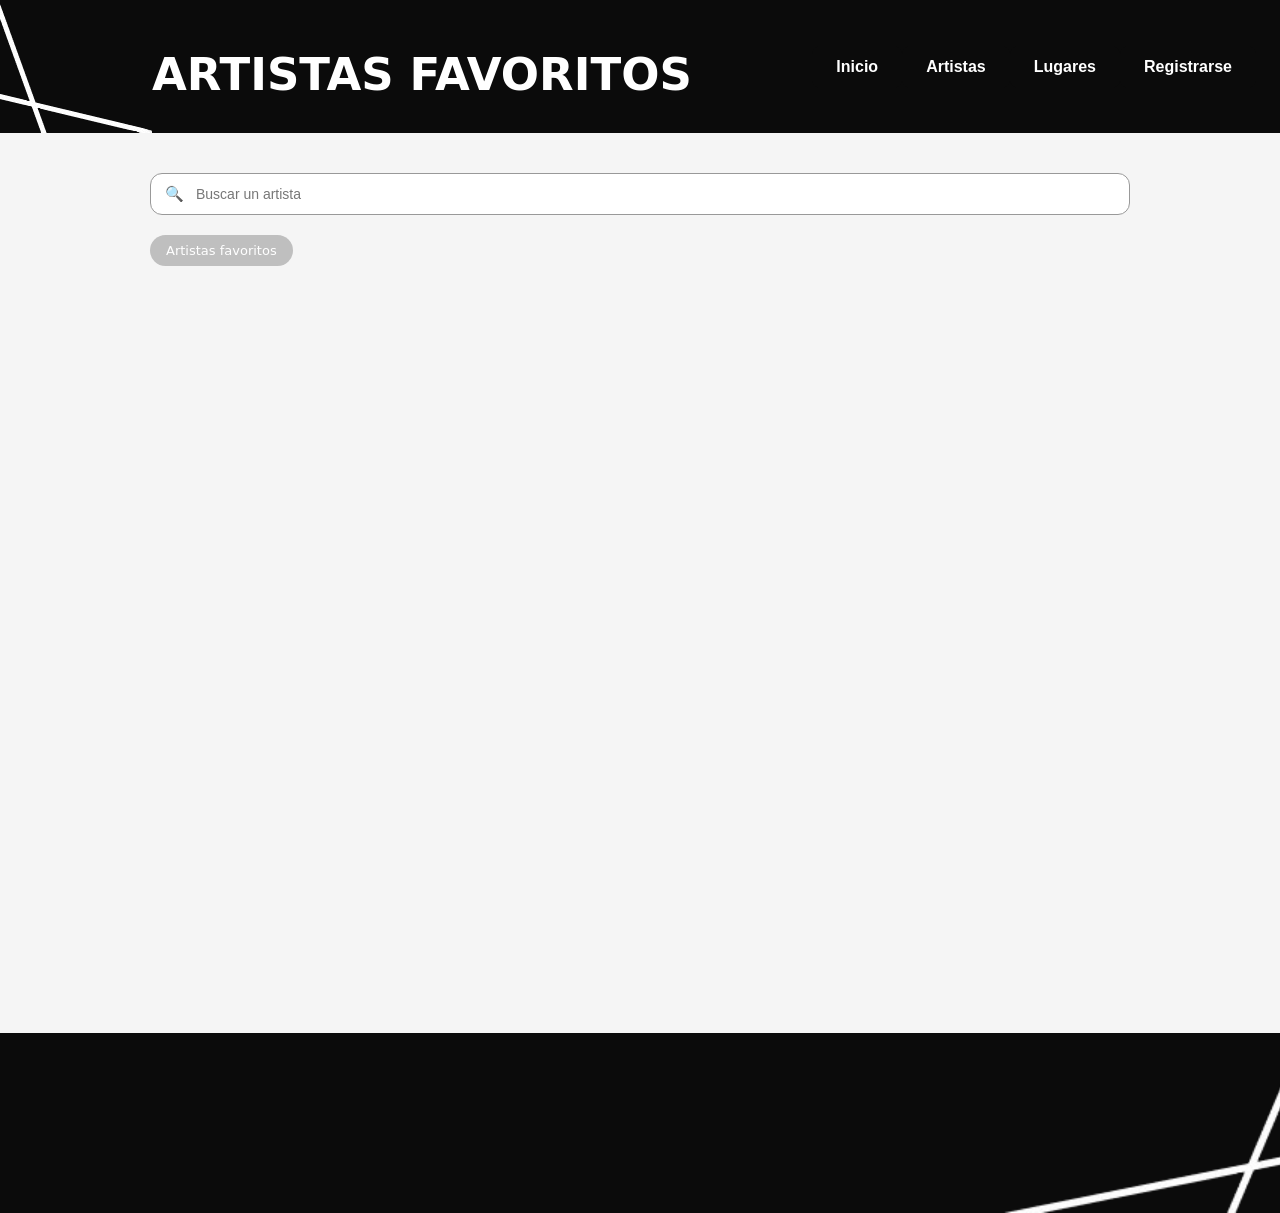
==== artistas.html @ 1c062b34 "." ====
<!DOCTYPE html>
<html lang="es">
<head>
    <meta charset="UTF-8">
    <meta name="viewport" content="width=device-width, initial-scale=1.0">
    <title>Artistas Favoritos</title>
	<link rel="stylesheet" href="css/styles.css">	
    <link rel="stylesheet" href="css/artistas.css">
</head>

<body>

<header class="encabezado">
    <div class="orden-de-ecabezado">
        <a class="logo-valla lugar-logo" href="index.html">
            <img class="logo" src="img/header.png" alt="VALLA">
			<h1 class="titulo-header-favoritos">
				ARTISTAS FAVORITOS
			</h1>
        </a>

        <div class="contenido-del-encabezado">
            <nav class="nav">
				<a href="index.html" class="btn-iniciar-sesion">Inicio</a>
				<a href="artistas.html" class="artistas-favoritos">Artistas</a>
				<a href="lugares.html" class="lugares-favoritos">Lugares</a>
				<a href="registrarse.html" class="btn-iniciar-sesion">Registrarse</a>
            </nav>
        </div>
    </div>
</header>

<section class="favoritos-page">
  <div class="wrap">

    <form class="favoritos-search" role="search" action="" method="GET">
      <span class="favoritos-search-icon">🔍</span>
      <input 
        type="search" 
        name="artista" 
        class="favoritos-search-input" 
        placeholder="Buscar un artista" 
        aria-label="Buscar un artista"
        autocomplete="off"
      >
    </form>

    <div class="favoritos-badge">
      Artistas favoritos
    </div>

  </div>
</section>

<footer class="footer">
    <img src="img/foot.png" alt="" class="footer-art">
</footer>

</body>
</html>
---- css/styles.css ----
:root{
  --black:#0b0b0b;
  --white:#ffffff;
  --text:#111;
  --gray-2:#e3e3e3;
  --gray-3:#bdbdbd;

  --container:980px;
  --shadow: 0 6px 18px rgba(0,0,0,.18);
  --shadow-soft: 0 2px 10px rgba(0,0,0,.12);
}
/* con root definís un valor acá arriba una sola vez, y después lo podés reutilizar en todo el código */
*{ box-sizing:border-box; }
/* con border-box  Si decís que un botón mide 200px de ancho, va a medir 200px pase lo que pase, tenga el borde o el relleno que tenga */
body{
  margin:0;
  font-family: system-ui, -apple-system, "Segoe UI", Roboto, Arial, sans-serif;
  /* le dice a la página que use la tipografía del sistema operativo del usuario (la de Apple en una Mac, la de Windows en una PC, etc.). */
  color:var(--text);
  /* usa la variable --text que definimos en el :root (el gris oscuro) para todas las letras del sitio */
  background:#fff;
}

.wrap{
  width:min(var(--container), calc(100% - 48px));
  margin:0 auto;
}
/*css moderno para que la página se adapte a celulares y compus */
/* =================
   ENCABEZADO
   ================= */
.encabezado {
  background: #0b0b0b;
  color: #fff;
  width: 100%;
}

/* Caja de orden CORREGIDA: Empuja el logo a la izquierda y el menú a la derecha */
.orden-de-ecabezado {
  display: flex;
  justify-content: space-between; 
  align-items: center;            
  padding: 0; /* Sacamos el padding para que la barra negra respete el ras del logo */
  width: 100%;
}

/* Forzamos al logo a pegarse al borde izquierdo absoluto sin márgenes */
.lugar-logo {
  display: flex;
  align-items: center;
  margin: 0;
  padding: 0;
}

/* El logo en su estado natural y al ras */
.logo {
  display: block;
  width: auto;
  height: auto;
  max-width: none;
  image-rendering: auto;
  vertical-align: bottom; /* Evita micro-espacios vacíos abajo de la imagen */
}

/* El contenedor del menú mantiene un pequeño aire a la derecha para que no toque el borde de la pantalla */
.contenido-del-encabezado {
  display: flex;
  align-items: center;
  padding-right: 24px; 
}
.nav {
  display: flex;
  align-items: center;
}

.nav-links {
  display: flex;
  list-style: none;
  margin: 0;
  padding: 0;
  gap: 24px;
}
/* Estilos para convertir el enlace en un botón */
.btn-iniciar-sesion {
  display: inline-block;
  background-color: #0b0b0b; /* Color de fondo del botón */
  color: #ffffff; /* Color del texto */
  padding: 12px 24px; /* Espacio interno (arriba/abajo y lados) */
  text-decoration: none; /* Saca el subrayado típico de los enlaces */
  border-radius: 8px; /* Redondea las esquinas */
  font-family: Arial, sans-serif; /* Tipografía */
  font-weight: bold;
  font-size: 16px;
  transition: background-color 0.3s ease, transform 0.2s ease; /* Efecto suave para el hover */
}

/* Efecto al pasar el mouse por encima (hover) */
.btn-iniciar-sesion:hover {
  background-color: #0b0b0b; /* Se pone un poco más claro/oscuro */
  transform: translateY(-2px); /* Da la sensación de que el botón se levanta un poquito */
}
/* Estilos para convertir el enlace en un botón */
.artistas-favoritos {
  display: inline-block;
  background-color: #0b0b0b; /* Color de fondo del botón */
  color: #ffffff; /* Color del texto */
  padding: 12px 24px; /* Espacio interno (arriba/abajo y lados) */
  text-decoration: none; /* Saca el subrayado típico de los enlaces */
  border-radius: 8px; /* Redondea las esquinas */
  font-family: Arial, sans-serif; /* Tipografía */
  font-weight: bold;
  font-size: 16px;
  transition: background-color 0.3s ease, transform 0.2s ease; /* Efecto suave para el hover */
}


/* Estilos para convertir el enlace en un botón */
.artistas-favoritos {
  display: inline-block;
  background-color: #0b0b0b; /* Color de fondo del botón */
  color: #ffffff; /* Color del texto */
  padding: 12px 24px; /* Espacio interno (arriba/abajo y lados) */
  text-decoration: none; /* Saca el subrayado típico de los enlaces */
  border-radius: 8px; /* Redondea las esquinas */
  font-family: Arial, sans-serif; /* Tipografía */
  font-weight: bold;
  font-size: 16px;
  transition: background-color 0.3s ease, transform 0.2s ease; /* Efecto suave para el hover */
}

/* Efecto al pasar el mouse por encima (hover) */
.artistas-favoritos:hover {
  background-color: #0b0b0b; /* Se pone un poco más claro/oscuro */
  transform: translateY(-2px); /* Da la sensación de que el botón se levanta un poquito */
}
.lugares-favoritos{
  display: inline-block;
  background-color: #0b0b0b; /* Color de fondo del botón */
  color: #ffffff; /* Color del texto */
  padding: 12px 24px; /* Espacio interno (arriba/abajo y lados) */
  text-decoration: none; /* Saca el subrayado típico de los enlaces */
  border-radius: 8px; /* Redondea las esquinas */
  font-family: Arial, sans-serif; /* Tipografía */
  font-weight: bold;
  font-size: 16px;
  transition: background-color 0.3s ease, transform 0.2s ease; /* Efecto suave para el hover */
}

/* Efecto al pasar el mouse por encima (hover) */
.lugares-favoritos:hover {
  background-color: #0b0b0b; /* Se pone un poco más claro/oscuro */
  transform: translateY(-2px); /* Da la sensación de que el botón se levanta un poquito */
}
.nav-links li {
  display: flex;
  align-items: center;
}

.nav-links a {
  color: #fff;
  text-decoration: none;
  font-size: 14px;
  font-weight: 700;
  line-height: 1;
}

/* Ocultamos los elementos de celular en la versión de escritorio */
.menu-hamburguesa {
  display: none;
}

.mobile-nav {
  display: none; /* Evita que el menú desplegable se vea en compu */
}
/* Al mismo tiempo que el texto se agranda, el color de la letra del link (<a>) cambia de gris a un blanco puro */
/* =========================
   SEARCH + TITLES
   ========================= */
.search-row{
padding:16px 0 12px;
}

.search{
  background:var(--gray-3);
/* Usa la variable de gris medio (#bdbdbd) que definimos en el :root para pintar el fondo de la barra */
 border-radius:4px; /* redondea sutilmente las cuatro esquinas de la barra */
  height:20px;
 width:100%;
 max-width:1400px;
position:relative;
 /* Le avisa a la caja que los elementos que vayan adentro se van a posicionar de forma absoluta respecto a ella */
 opacity:.92;
}
.search::before{
 /* Sirve para crear un elemento flotante por CSS adelante del contenido del HTML */
 content:"🔍";
 position:absolute;
 /* le permite flotar libremente dentro de la barra de búsqueda, ignorando el flujo normal del texto */
 left:10px;
 top:50%;
 transform:translateY(-50%);
 /* el top: 50% baja el emoji hasta la mitad de la barra, y el translateY(-50%) lo sube exactamente la mitad de su propio tamaño para que quede perfectamente alineado al centro del renglón */
 font-size:12px;
 opacity:.8;
}
.search span{
 position:absolute;
 left:32px;
 top:50%;
 transform:translateY(-50%);
 font-size:11px;
 color:#2c2c2c;
 opacity:.85;
 user-select:none;
}
.titulo-seccion-calendario{
  font-size: 26px;
  font-weight: 900;
  margin-bottom: 18px;
  color: #000;
}

/* =========================
   CALENDARIO
   ========================= */
.calendario, .calendar {
  border: 1px solid #9c9c9c;
  border-radius: 10px;
  overflow: hidden;
  /* 1. Subimos el ancho máximo para que iguale a la sección de abajo (ej. 1000px) */
  width: min(1000px, 100%); 
  margin: 16px auto 32px;  /* El margen vuelve a la normalidad */
  background: #fff;
}

.cal-header {
  background: var(--gray-2);
  padding: 14px 20px; /* <-- Más alto */
  display: flex;
  align-items: center;
  justify-content: center;
  position: relative;     
  font-weight: 750;
  font-size: 14px; /* <-- Subió de 9px */
  letter-spacing: .5px;
  text-transform: uppercase;
}

.cal-header .flecha {
  position: absolute;
  top: 50%;
  transform: translateY(-50%);
  font-size: 18px; /* <-- Más grande */
  opacity: .9;
  cursor: pointer;
}

.cal-header .flecha-izq { left: 20px; }
.cal-header .flecha-der { right: 20px; }

.cal-dias {
  display: grid;
  grid-template-columns: repeat(7, 1fr);
  background: #efefef;
  border-top: 1px solid #aaa;
  border-bottom: 1px solid #aaa;
  font-size: 13px; /* <-- Subió de 8px */
  padding: 10px;
  text-align: center;
  color:#111;
}

.cal-grilla {
  display: grid;
  grid-template-columns: repeat(7, 1fr);
  padding: 12px 10px 14px;
  gap: 10px 0;
  font-size: 14px; 
  text-align: center;
  min-height: 180px;

  /* 1. AGREGÁ ESTA LÍNEA: Centra todos los elementos de la fila verticalmente */
  align-items: center; 
}

.dia {
  display: flex;
  align-items: center;
  justify-content: center;
  height: 36px; /* <-- Más alto para que respire el número */
  color: #111;
}

.dia-invicible { color: #aaa; }

/* El día seleccionado ahora pasa a ser un círculo perfecto */
.dia-elegido {
  background: #0b0b0b;
  color: #fff;
  border-radius: 50%; /* Círculo perfecto */
  
  /* 2. IGUALÁ ALTO Y ANCHO: Ajustá estos dos valores al tamaño que más te guste */
  width: 38px;        
  height: 38px;       
  margin: 0 auto;     /* Centrado horizontal */
  
  /* 3. LIMPIEZA: Seteá el padding superior en 0 para que no tire el número hacia abajo */
  padding-top: 0;     
  line-height: 38px;  /* Debe coincidir con el height para centrar el texto si no usa flex */
  
  box-shadow: 0 3px 0 rgba(0,0,0,.35);
}
/* =========================
   EVENTS
   ========================= */
.seccion-eventos {
  font-size: 26px;
  font-weight: 900;
  margin-bottom: 18px;
  color: #000;
}

/* tarjetas chicas */
.tarjetas-eventos {
  background: #0b0b0b;
  border-radius: 10px;
  padding: 18px 16px;
  box-shadow: var(--shadow-soft);
}

/* La grilla de 4 columnas para computadora */
.tarjetas {
  display: grid;
  grid-template-columns: repeat(4, 1fr);
  gap: 16px;
}

/* La tarjeta individual */
.tarjeta {
  color: #fff;
  background: #101010;
  border-radius: 10px;
  overflow: hidden;
  box-shadow: 0 0 0 1px rgba(255,255,255,.08) inset;
  cursor: pointer; /* Devuelve la manito del mouse */
  transition: transform .18s ease, box-shadow .18s ease;
}

/* El efecto flotante al pasar el mouse */
.tarjeta:hover {
  transform: translateY(-2px);
  box-shadow: 0 10px 20px rgba(0,0,0,0.5);
}

/* Contenedor de la foto */
.miniaturas {
  position: relative;
  aspect-ratio: 16 / 10;
  background: #222;
  overflow: hidden;
}

.miniaturas img {
  width: 100%;
  height: 100%;
  object-fit: cover;
  display: block;
  filter: saturate(1.05) contrast(1.05);
  transform: scale(1.02);
}

.miniaturas::after {
  content: "";
  position: absolute;
  inset: 0;
  background: linear-gradient(to top, rgba(0,0,0,.55), rgba(0,0,0,0));
  pointer-events: none;
}

/* El contenedor del texto */
.cuerpo-tarjeta {
  padding: 10px 10px 12px;
}

.tarjeta h4 {
  margin: 0 0 4px;
  font-size: 10px;
  font-weight: 850;
  letter-spacing: .2px;
  color: #fff;
}

.tarjeta p {
  margin: 0;
  font-size: 8px;
  color: #d6d6d6;
  line-height: 1.35;
}

.meta {
  margin-top: 6px;
  font-size: 7px;
  color: #a8a8a8;
}

  
/* tarjetas grandes */

.event-card {
    background: #ffffff;
    width: 100%;
    max-width: 680px;           /* Ancho máximo calcado de tu diseño */
    border-radius: 35px;        /* Bordes bien redondeados */
    overflow: hidden;           /* Clave para que la cabecera negra respete la curva del borde */
    box-sizing: border-box;
    font-family: Arial, sans-serif;
}

/* Cabecera Negra */
.event-header {
    background: #111111;
    padding: 24px 20px;
    text-align: center;
    position: relative;
    overflow: hidden;
}

/* Texto del Artista */
.event-header h2 {
    color: #ffffff;
    margin: 0;
    font-size: 36px;
    font-weight: 700;
    position: relative;
    z-index: 2; /* Se para por encima de las líneas blancas */
}

/* Líneas diagonales blancas de la marca (Efecto Valla) */
.event-header::before,
.event-header::after {
    content: "";
    position: absolute;
    background: #ffffff;
    width: 4px;
    height: 140px;
    top: -30px;
    z-index: 1;
}
/* Línea inclinada a la derecha */
.event-header::before {
    left: 45px;
    transform: rotate(22deg);
}
/* Línea inclinada a la izquierda */
.event-header::after {
    left: 75px;
    transform: rotate(-22deg);
}

/* Contenido interno (Columnas) */
.event-body {
    display: flex;
    padding: 30px;
    background: #ffffff;
    gap: 30px; /* Separación limpia entre imagen e info */
    align-items: center;
}

/* Contenedor e Imagen de la izquierda */
.event-image-container {
    flex: 0 0 240px; /* Ancho fijo para mantener la proporción de la foto */
    height: 240px;
}
.event-artist-image {
    width: 100%;
    height: 100%;
    object-fit: cover; /* Evita que la foto se deforme */
    border-radius: 20px; /* Bordes redondeados de la foto */
}

/* Contenedor de la información derecha */
.event-info-container {
    flex: 1;
    display: flex;
    flex-direction: column;
}

/* Nombre del lugar */
.event-info-container .event-venue {
    margin: 0 0 6px 0;
    font-size: 26px;
    font-weight: 700;
    color: #111111;
}

/* Fecha y hora */
.event-info-container .event-date {
    margin: 0 0 35px 0;
    font-size: 16px;
    font-weight: 700;
    color: #111111;
}

/* Caja inferior de entradas */
.event-ticket-box {
    display: flex;
    flex-direction: column;
}
.event-ticket-title {
    font-size: 16px;
    font-weight: 700;
    color: #111111;
    margin-bottom: 6px;
}
.event-ticket-link {
    font-size: 14px;
    color: #555555;
    text-decoration: none;
    word-break: break-all; /* Rompe el link si es más largo que el ancho disponible */
}
.event-ticket-link:hover {
    text-decoration: underline;
}


.donde {
  background: transparent; /* O el color de fondo general de tu sitio */
  padding: 40px 0 20px;    /* Espaciado equilibrado arriba y abajo */
}

.titulo-seccion-mapa {
  font-size: 26px;
  font-weight: 900;
  margin-bottom: 18px;
  color: #000;
}

/* Buscador */
.busqueda-mapa {
  background:var(--gray-3);
  height: 38px;
  border-radius: 12px;
  margin-bottom: 24px; /* Un poquito menos de margen para que no se separe tanto del mapa */
  position: relative;
}

.busqueda-mapa::before {
  content: "🔍";
  position: absolute;
  left: 14px;
  top: 50%;
  transform: translateY(-50%);
  font-size: 14px;
}

.busqueda-mapa span {
  position: absolute;
  left: 40px;
  top: 50%;
  transform: translateY(-50%);
  font-size: 13px;
  color: #333; /* Color oscuro para el texto del buscador */
}

/* ==========================================
   ESTILOS COMPLEMENTARIOS PARA EL MAPA
   ========================================== */

/* Contenedor del mapa para aplicar las esquinas redondeadas de la foto */
.mapa {
  width: 100%;
  border-radius: 16px; /* Bordes redondeados suaves igual que en la foto */
  overflow: hidden;    /* Recorta el mapa para que respete las esquinas */
  box-shadow: 0 4px 12px rgba(0, 0, 0, 0.08); /* Una sombrita muy sutil */
  filter: grayscale(1) contrast(1.1);
  /* hace que sea blanco y negro */
}

/* Forzamos al mapa a ocupar su lugar correctamente */
.mapa iframe {
  width: 100%;
  height: 350px;       /* Altura ideal para que guarde la proporción de tu captura */
  border: none;        /* Quita el borde tosco por defecto */
  display: block;
}

.titulo-seccion-artistas {
  font-size: 18px;
  font-weight: 800;
  margin-bottom: 20px;
}

/* Grilla de 4 columnas para computadoras */
.artistas {
  display: grid;
  grid-template-columns: repeat(4, 1fr);
  gap: 30px;
  text-align: center;
}

/* Tarjeta individual */
.artista {
  transition: transform .3s ease;
}

.artista:hover {
  transform: translateY(-6px);
}

/* Foto del artista (Unificado) */
.artista img {
  width: 110px;
  height: 110px;
  border-radius: 50%;
  object-fit: cover;
  margin-bottom: 10px;
  transition: transform .35s ease, box-shadow .35s ease;
}

/* Efecto hover en la foto */
.artista:hover img {
  transform: scale(1.1);
  box-shadow: 0 8px 20px rgba(0,0,0,.25);
}

.artista h4 {
  font-size: 14px;
  font-weight: 800;
  margin-bottom: 8px;
}

.artista p {
  font-size: 10px;
  color: #333;
  line-height: 1.4;
  text-wrap: pretty; /* Evita palabras viudas/sueltas al final del párrafo */
}

/* Tu animación de destello lista para usar */
@keyframes shine {
  0% {
    transform: translateX(-120%);
    opacity: 0;
  }
  50% {
    opacity: 1;
  }
  100% {
    transform: translateX(120%);
    opacity: 0;
  }
}

/* =======================================================
   RESPONSIVE (Para que la grilla no explote en celular)
   ======================================================= */
@media (max-width: 992px) {
  /* En tablets pasa a 2 columnas para que el texto respire */
  .artistas {
    grid-template-columns: repeat(2, 1fr);
    gap: 24px;
  }
}

@media (max-width: 580px) {
  /* En celulares se apilan de a uno para una lectura perfecta */
  .artistas {
    grid-template-columns: 1fr;
    gap: 32px;
  }
  
  .artista img {
    width: 130px; /* Las agrandamos un toque ya que tienen toda la pantalla */
    height: 130px;
  }
}

/* =========================
carrusel
========================= */
.carrusel{
  position:relative;
  width:100%;
  height:80px;
  display:flex;
  align-items:center;
  justify-content:center;
}

/* línea */
.carrusel .linea{
  width:200px;
  height:2px;
  background:#1a1a1a;
}

/* círculo */
.carrusel .circulo{
  position:absolute;
  width:14px;
  height:14px;
  border:2px solid #1a1a1a;
  border-radius:50%;
  background:#fff;
}


.footer{
  background:#0b0b0b;
  height:180px;
  position:relative;
  overflow:hidden; /* 🔥 esto recorta el PNG */
}

/* imagen decorativa */
.footer-art{
  position:absolute;

  bottom:0;
  right:0;

  transform: scale(1.5);        /* 🔥 escala que pediste */
  transform-origin: bottom right; /* 🔥 clave: crece desde la esquina */

  width:auto;
  height:auto;
}

.footer-art{
  position:absolute;
  bottom:0;
  right:-40px;

  transform: scale(1.5);
  transform-origin: bottom right;
}
---- css/artistas.css ----
.favoritos-page{
    background:#f5f5f5;
    min-height:100vh;
    padding:40px 0 80px;
}

.favoritos-titulo{
    font-size:48px;
    font-weight:900;
    margin-bottom:40px;
}

.favoritos-search {
    width: 100%;
    max-width: 1100px; /* El largo que querías */
    height: 42px;
    border: 1px solid #999;
    border-radius: 12px;
    background: #fff;
    margin-bottom: 20px;

    /* LA MAGIA: Flexbox alinea la lupa y el input en fila automáticamente */
    display: flex;
    align-items: center;
    padding-left: 14px; /* Despega la lupa del borde izquierdo */
    box-sizing: border-box;
}

/* La lupa ahora es un elemento fijo en la fila, no flota */
.favoritos-search-icon {
    font-size: 15px;
    margin-right: 12px; /* Empuja el texto hacia la derecha de forma segura */
    user-select: none;
}

/* El input llena todo el espacio que queda libre a la derecha */
.favoritos-search-input {
    flex: 1; /* Ocupa el 100% del ancho restante */
    height: 100%;
    background: transparent;
    border: none;
    outline: none;
    
    /* Tus estilos de texto */
    color: #777;
    font-size: 14px;
    padding: 0;
    margin: 0;
}

/* Estilo para el placeholder */
.favoritos-search-input::placeholder {
    color: #777;
}

/* Tu botón gris intacto */
.favoritos-badge {
    display: inline-block;
    background: #bfbfbf;
    color: #fff;
    padding: 8px 16px;
    border-radius: 20px;
    font-size: 13px;
    margin-bottom: 20px;
}
.favorito-card{
    background:#ececec;
    border-radius:12px;
    padding:16px;
    display:flex;
    align-items:center;
    gap:20px;
    margin-bottom:18px;
}

.favorito-card img{
    width:95px;
    height:95px;
    border-radius:50%;
    object-fit:cover;
}

.favorito-card.lugar img{
    width:95px;
    height:95px;
    border-radius:10px;
}

.favorito-info{
    flex:1;
}

.favorito-info h3{
    margin:0 0 8px;
    font-size:32px;
    font-weight:800;
}

.favorito-info p{
    margin:0;
    font-size:12px;
    color:#555;
    line-height:1.4;
}

.favorito-star{
    font-size:28px;
    color:#888;
    cursor:pointer;
}

.favorito-star:hover{
    color:#f5b301;
}

@media(max-width:768px){

    .favoritos-titulo{
        font-size:32px;
    }

    .favorito-card{
        flex-direction:column;
        text-align:center;
    }

    .favorito-info h3{
        font-size:24px;
    }
}

/* ==================================
   HEADER FAVORITOS
   ================================== */

.encabezado{
    background:#0b0b0b;
}

.header-favoritos{
    width:100%;
}

.header-banner{
    width:100%;
    display:block;
}

/* ==================================
   TITULO SOBRE BANNER NEGRO
   ================================== */

.encabezado{
    display:flex;
    align-items:flex-end;
    background:#0b0b0b;
}

.header-banner{
    display:block;
    margin:0;
    padding:0;
}

a{
    text-decoration:none; /* Si no se pone esto el encabezado queda subrayado */
}

.titulo-header-favoritos{
    margin:35px 0 20px 0;
    color:#fff;
    font-size:45px;
    font-weight:700;
    line-height:1;
}
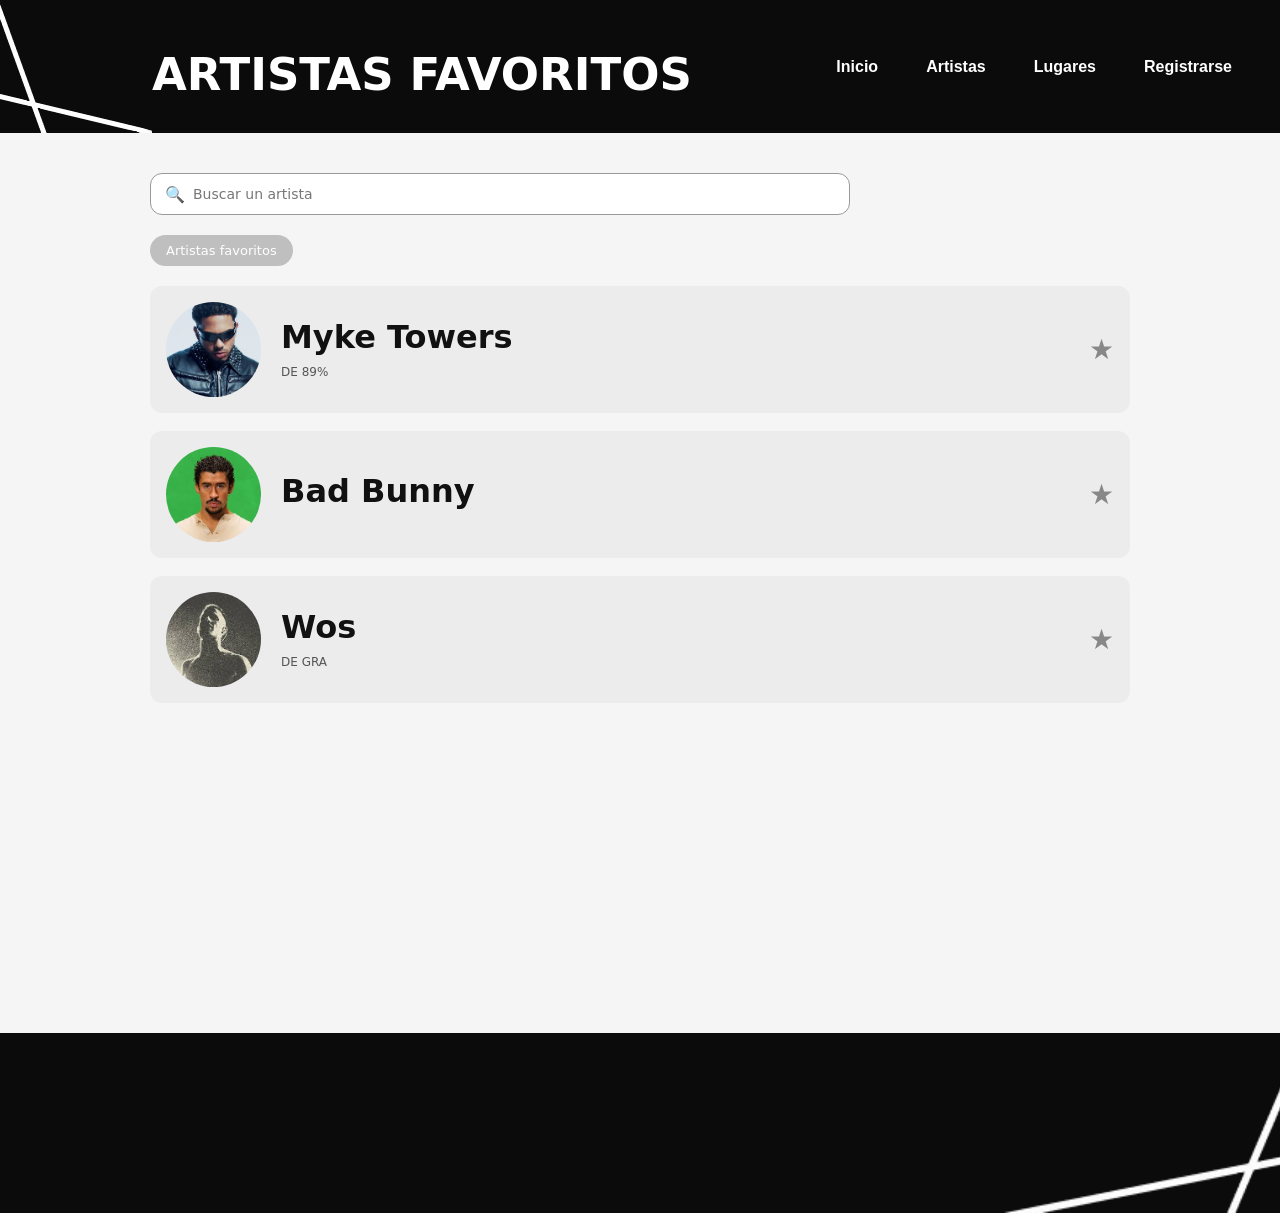
==== commit 5dfc03fb: "." ====
--- a/artistas.html
+++ b/artistas.html
@@ -31,25 +31,49 @@
 </header>
 
 <section class="favoritos-page">
-  <div class="wrap">
+    <div class="wrap">
 
-    <form class="favoritos-search" role="search" action="" method="GET">
-      <span class="favoritos-search-icon">🔍</span>
-      <input 
-        type="search" 
-        name="artista" 
-        class="favoritos-search-input" 
-        placeholder="Buscar un artista" 
-        aria-label="Buscar un artista"
-        autocomplete="off"
-      >
-    </form>
+        <div class="favoritos-search">
+            <span>Buscar un artista</span>
+        </div>
 
-    <div class="favoritos-badge">
-      Artistas favoritos
+        <div class="favoritos-badge">
+            Artistas favoritos
+        </div>
+
+        <div class="favorito-card">
+            <img src="img/myketowers.jpg" alt="Myke Towers">
+
+            <div class="favorito-info">
+                <h3>Myke Towers</h3>
+                <p>DE 89%</p>
+            </div>
+
+            <div class="favorito-star">★</div>
+        </div>
+
+        <div class="favorito-card">
+            <img src="img/badbunny.jpg" alt="Bad Bunny">
+
+            <div class="favorito-info">
+                <h3>Bad Bunny</h3>
+            </div>
+
+            <div class="favorito-star">★</div>
+        </div>
+
+        <div class="favorito-card">
+            <img src="img/wos.jpg" alt="Wos">
+
+            <div class="favorito-info">
+                <h3>Wos</h3>
+                <p>DE GRA</p>
+            </div>
+
+            <div class="favorito-star">★</div>
+        </div>
+
     </div>
-
-  </div>
 </section>
 
 <footer class="footer">
--- a/css/artistas.css
+++ b/css/artistas.css
@@ -10,59 +10,44 @@
     margin-bottom:40px;
 }
 
-.favoritos-search {
-    width: 100%;
-    max-width: 1100px; /* El largo que querías */
-    height: 42px;
-    border: 1px solid #999;
-    border-radius: 12px;
-    background: #fff;
-    margin-bottom: 20px;
-
-    /* LA MAGIA: Flexbox alinea la lupa y el input en fila automáticamente */
-    display: flex;
-    align-items: center;
-    padding-left: 14px; /* Despega la lupa del borde izquierdo */
-    box-sizing: border-box;
+.favoritos-search{
+    width:100%;
+    max-width:700px;
+    height:42px;
+    border:1px solid #999;
+    border-radius:12px;
+    background:#fff;
+    position:relative;
+    margin-bottom:20px;
 }
 
-/* La lupa ahora es un elemento fijo en la fila, no flota */
-.favoritos-search-icon {
-    font-size: 15px;
-    margin-right: 12px; /* Empuja el texto hacia la derecha de forma segura */
-    user-select: none;
+.favoritos-search::before{
+    content:"🔍";
+    position:absolute;
+    left:14px;
+    top:50%;
+    transform:translateY(-50%);
 }
 
-/* El input llena todo el espacio que queda libre a la derecha */
-.favoritos-search-input {
-    flex: 1; /* Ocupa el 100% del ancho restante */
-    height: 100%;
-    background: transparent;
-    border: none;
-    outline: none;
-    
-    /* Tus estilos de texto */
-    color: #777;
-    font-size: 14px;
-    padding: 0;
-    margin: 0;
+.favoritos-search span{
+    position:absolute;
+    left:42px;
+    top:50%;
+    transform:translateY(-50%);
+    color:#777;
+    font-size:14px;
 }
 
-/* Estilo para el placeholder */
-.favoritos-search-input::placeholder {
-    color: #777;
+.favoritos-badge{
+    display:inline-block;
+    background:#bfbfbf;
+    color:#fff;
+    padding:8px 16px;
+    border-radius:20px;
+    font-size:13px;
+    margin-bottom:20px;
 }
 
-/* Tu botón gris intacto */
-.favoritos-badge {
-    display: inline-block;
-    background: #bfbfbf;
-    color: #fff;
-    padding: 8px 16px;
-    border-radius: 20px;
-    font-size: 13px;
-    margin-bottom: 20px;
-}
 .favorito-card{
     background:#ececec;
     border-radius:12px;
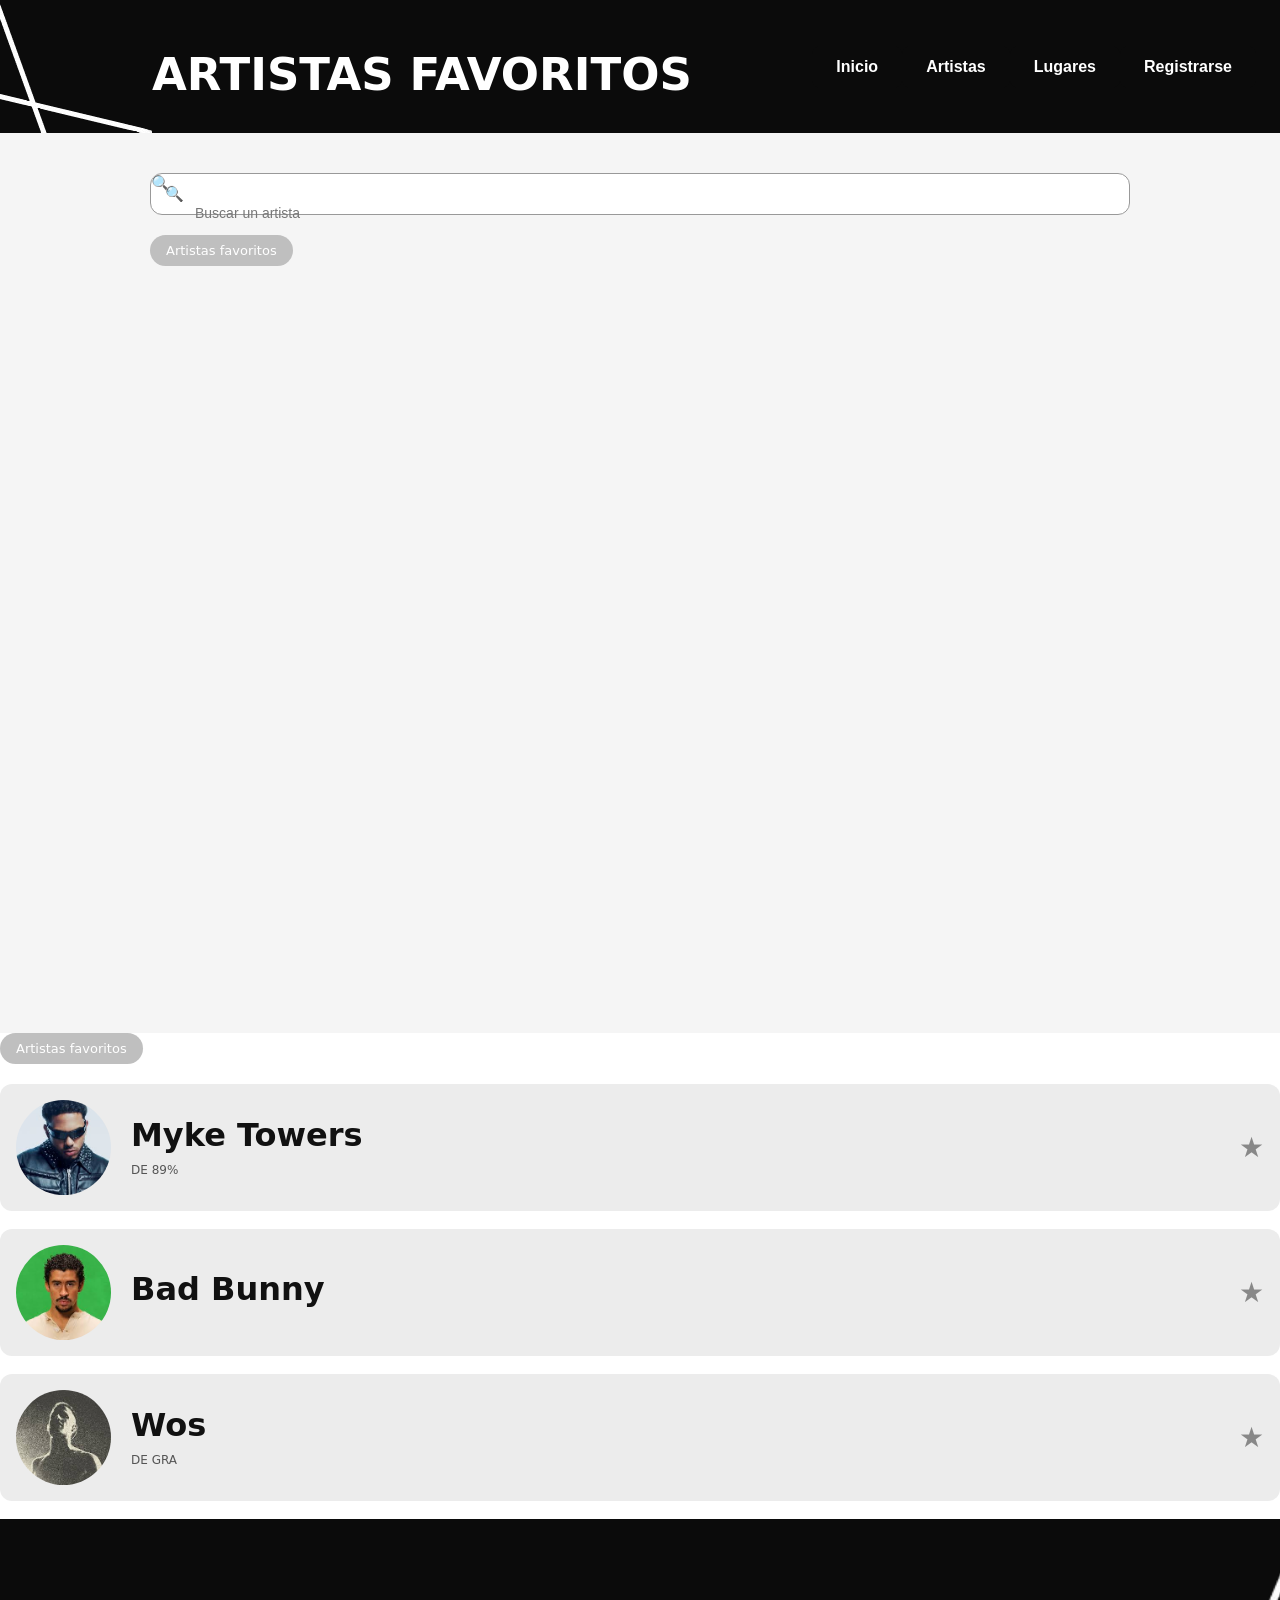
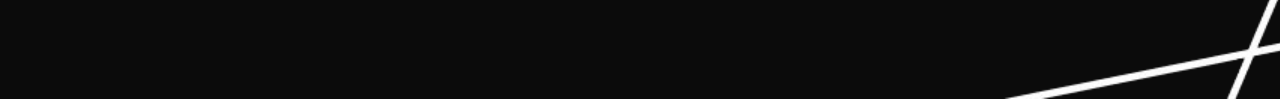
==== commit 68b1529b: "Update artistas.html" ====
--- a/artistas.html
+++ b/artistas.html
@@ -31,12 +31,26 @@
 </header>
 
 <section class="favoritos-page">
-    <div class="wrap">
+  <div class="wrap">
 
-        <div class="favoritos-search">
-            <span>Buscar un artista</span>
-        </div>
+    <form class="favoritos-search" role="search" action="" method="GET">
+      <span class="favoritos-search-icon">🔍</span>
+      <input 
+        type="search" 
+        name="artista" 
+        class="favoritos-search-input" 
+        placeholder="Buscar un artista" 
+        aria-label="Buscar un artista"
+        autocomplete="off"
+      >
+    </form>
 
+    <div class="favoritos-badge">
+      Artistas favoritos
+    </div>
+
+  </div>
+</section>
         <div class="favoritos-badge">
             Artistas favoritos
         </div>
--- a/css/artistas.css
+++ b/css/artistas.css
@@ -11,43 +11,59 @@
 }
 
 .favoritos-search{
-    width:100%;
-    max-width:700px;
-    height:42px;
-    border:1px solid #999;
-    border-radius:12px;
-    background:#fff;
-    position:relative;
-    margin-bottom:20px;
+    width: 100%;
+    max-width: 1100px; /* El largo que te gustó */
+    height: 42px;
+    border: 1px solid #999;
+    border-radius: 12px;
+    background: #fff;
+    position: relative;
+    margin-bottom: 20px;
 }
 
 .favoritos-search::before{
-    content:"🔍";
-    position:absolute;
-    left:14px;
-    top:50%;
-    transform:translateY(-50%);
+    content: "🔍";
+    position: absolute;
+    left: 14px;
+    top: 50%;
+    transform: translateY(-50%);
+    pointer-events: none; /* El clic pasa de largo al input */
+    font-size: 15px;      /* Tamaño ideal para la lupa */
 }
 
-.favoritos-search span{
-    position:absolute;
-    left:42px;
-    top:50%;
-    transform:translateY(-50%);
-    color:#777;
-    font-size:14px;
+/* Selector infalible para el campo de texto */
+.favoritos-search input {
+    width: 100%;
+    height: 100%;
+    background: transparent;
+    border: none;
+    outline: none;
+    
+    /* LA SOLUCIÓN: box-sizing evita que se deforme y el padding-left empuja el texto post-lupa */
+    box-sizing: border-box; 
+    padding-left: 44px;  /* Espacio justo para que empiece después del emoji */
+    padding-right: 16px;
+    
+    /* Tus estilos de texto originales */
+    color: #777;
+    font-size: 14px;
 }
 
-.favoritos-badge{
-    display:inline-block;
-    background:#bfbfbf;
-    color:#fff;
-    padding:8px 16px;
-    border-radius:20px;
-    font-size:13px;
-    margin-bottom:20px;
+/* Estilo para el placeholder */
+.favoritos-search input::placeholder {
+    color: #777;
 }
 
+/* Tu botón gris queda intacto */
+.favoritos-badge{
+    display: inline-block;
+    background: #bfbfbf;
+    color: #fff;
+    padding: 8px 16px;
+    border-radius: 20px;
+    font-size: 13px;
+    margin-bottom: 20px;
+}
 .favorito-card{
     background:#ececec;
     border-radius:12px;
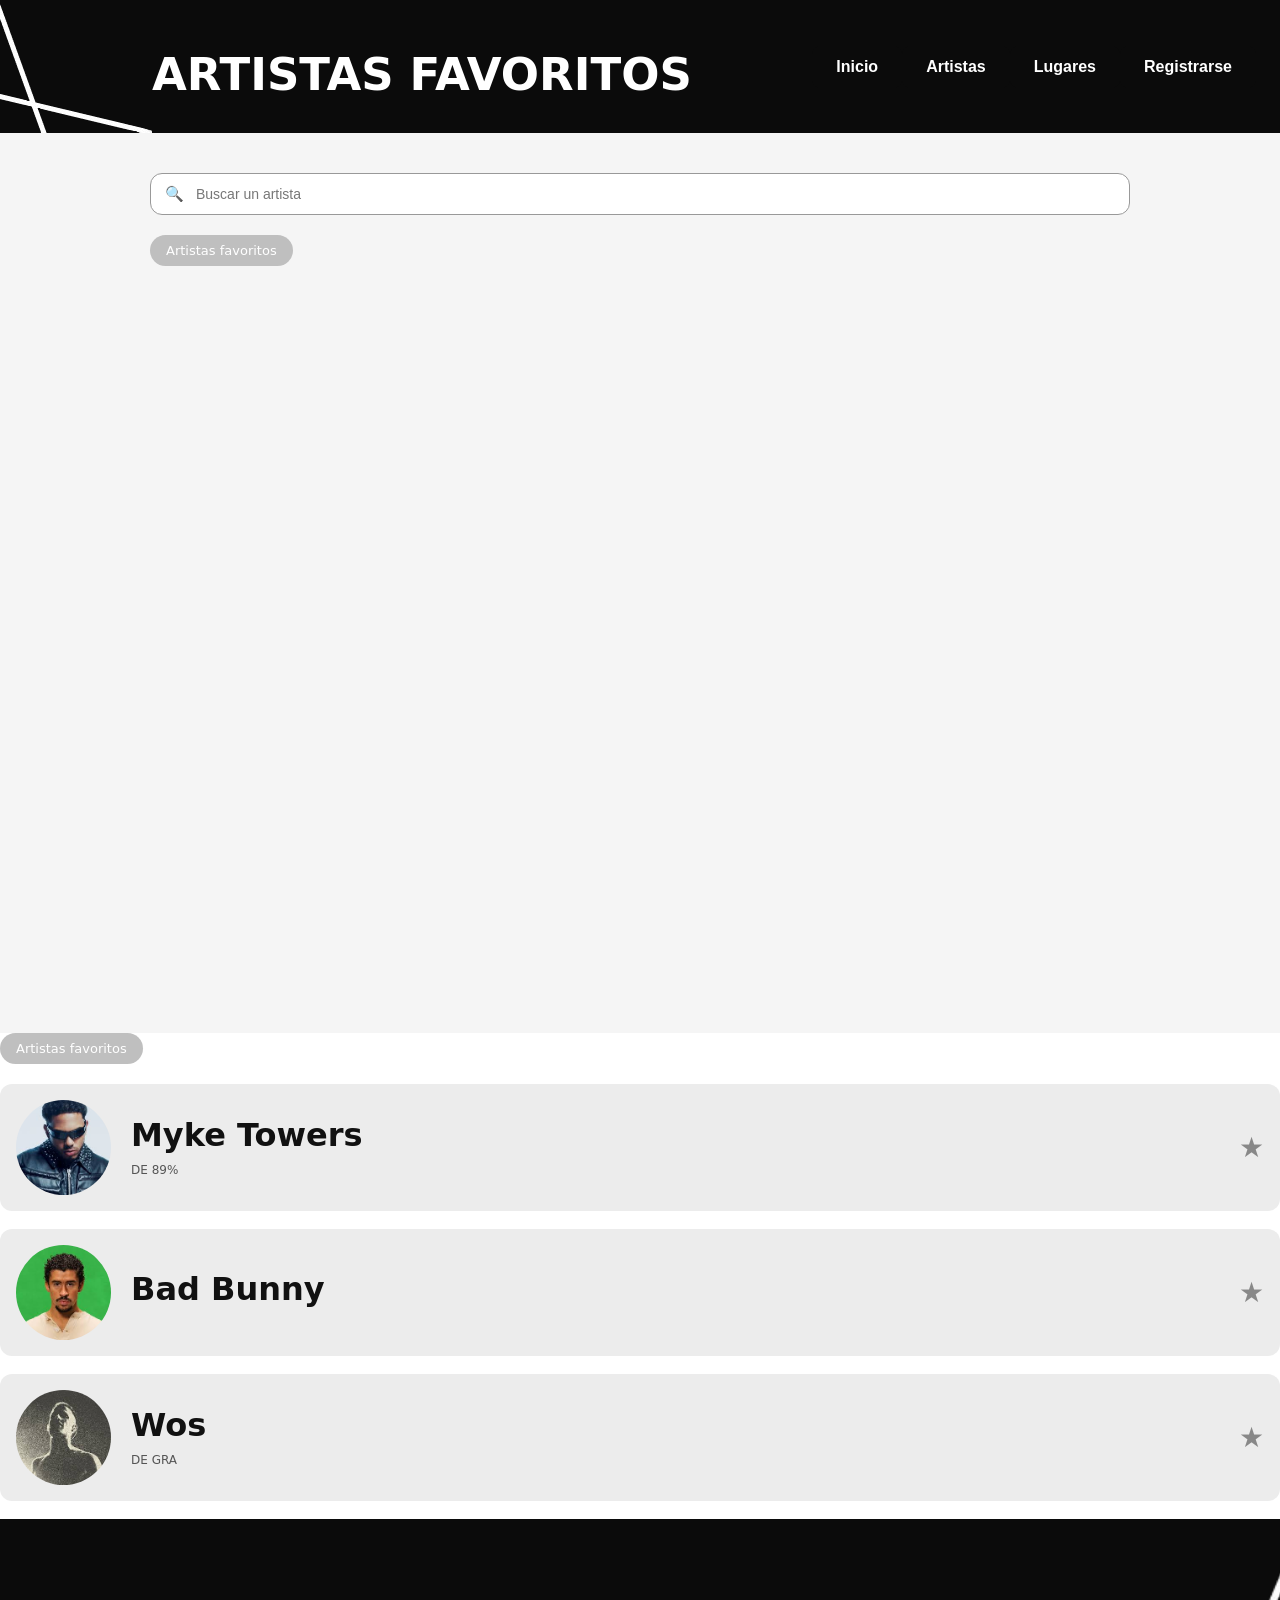
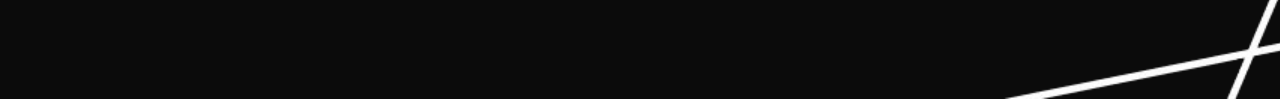
==== commit 12a550b2: "Update artistas.html" ====
--- a/artistas.html
+++ b/artistas.html
@@ -51,6 +51,8 @@
 
   </div>
 </section>
+  </div>
+</section>
         <div class="favoritos-badge">
             Artistas favoritos
         </div>
--- a/css/artistas.css
+++ b/css/artistas.css
@@ -10,52 +10,51 @@
     margin-bottom:40px;
 }
 
-.favoritos-search{
+.favoritos-search {
     width: 100%;
-    max-width: 1100px; /* El largo que te gustó */
+    max-width: 1100px; /* El largo que querías */
     height: 42px;
     border: 1px solid #999;
     border-radius: 12px;
     background: #fff;
-    position: relative;
     margin-bottom: 20px;
+
+    /* LA MAGIA: Flexbox alinea la lupa y el input en fila automáticamente */
+    display: flex;
+    align-items: center;
+    padding-left: 14px; /* Despega la lupa del borde izquierdo */
+    box-sizing: border-box;
 }
 
-.favoritos-search::before{
-    content: "🔍";
-    position: absolute;
-    left: 14px;
-    top: 50%;
-    transform: translateY(-50%);
-    pointer-events: none; /* El clic pasa de largo al input */
-    font-size: 15px;      /* Tamaño ideal para la lupa */
+/* La lupa ahora es un elemento fijo en la fila, no flota */
+.favoritos-search-icon {
+    font-size: 15px;
+    margin-right: 12px; /* Empuja el texto hacia la derecha de forma segura */
+    user-select: none;
 }
 
-/* Selector infalible para el campo de texto */
-.favoritos-search input {
-    width: 100%;
+/* El input llena todo el espacio que queda libre a la derecha */
+.favoritos-search-input {
+    flex: 1; /* Ocupa el 100% del ancho restante */
     height: 100%;
     background: transparent;
     border: none;
     outline: none;
     
-    /* LA SOLUCIÓN: box-sizing evita que se deforme y el padding-left empuja el texto post-lupa */
-    box-sizing: border-box; 
-    padding-left: 44px;  /* Espacio justo para que empiece después del emoji */
-    padding-right: 16px;
-    
-    /* Tus estilos de texto originales */
+    /* Tus estilos de texto */
     color: #777;
     font-size: 14px;
+    padding: 0;
+    margin: 0;
 }
 
 /* Estilo para el placeholder */
-.favoritos-search input::placeholder {
+.favoritos-search-input::placeholder {
     color: #777;
 }
 
-/* Tu botón gris queda intacto */
-.favoritos-badge{
+/* Tu botón gris intacto */
+.favoritos-badge {
     display: inline-block;
     background: #bfbfbf;
     color: #fff;
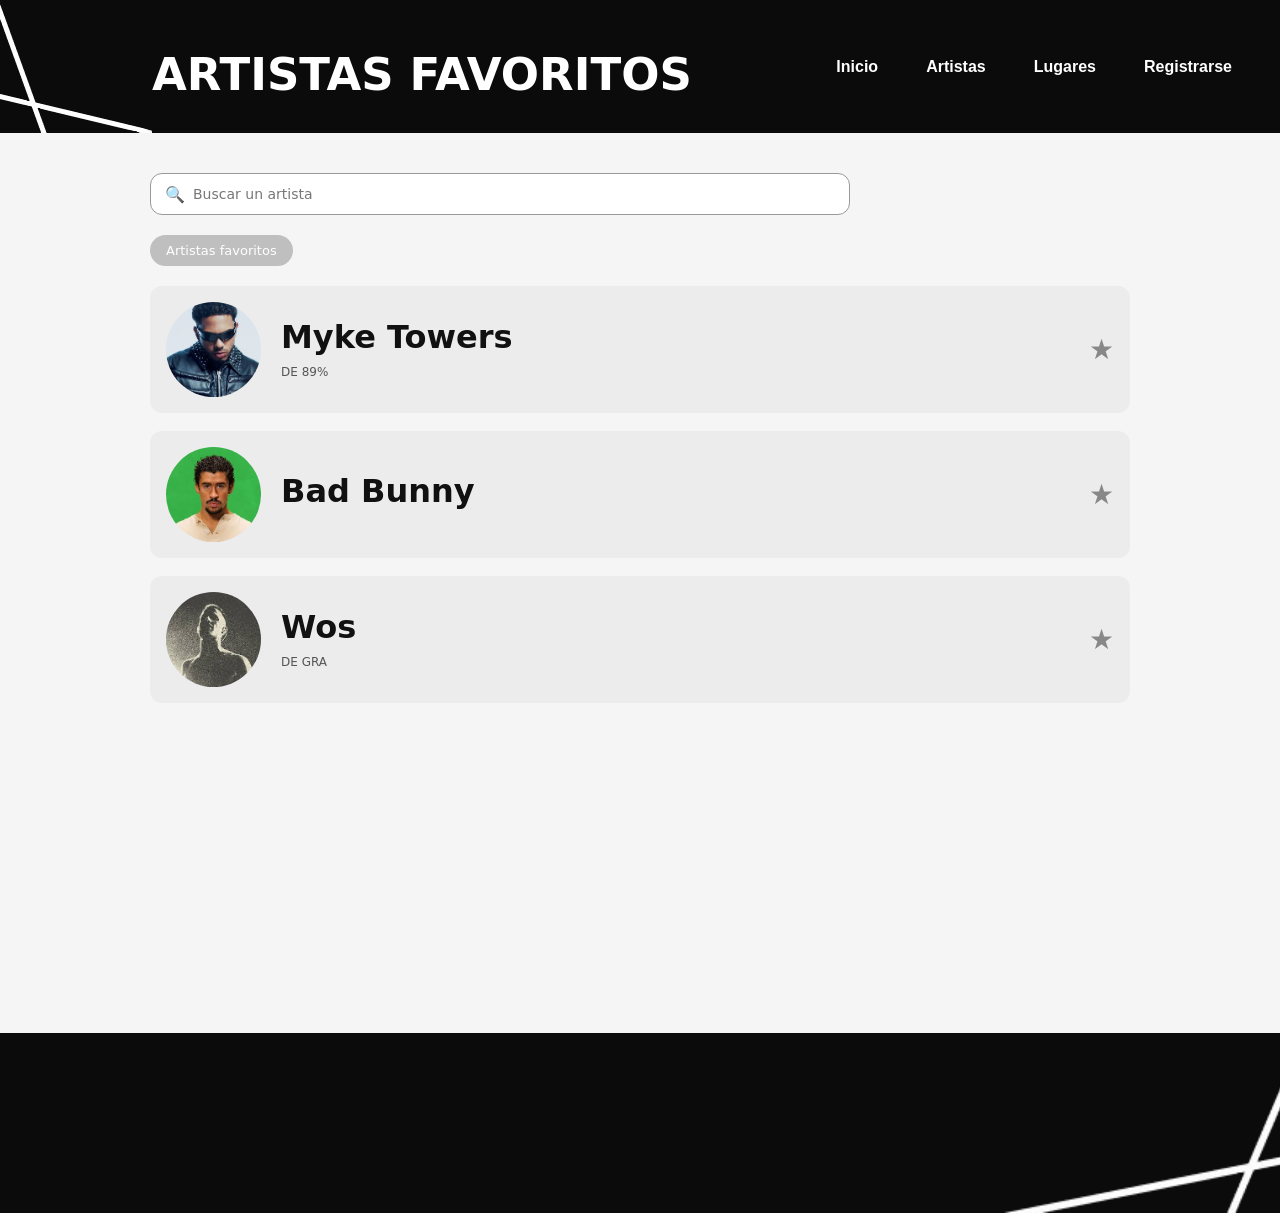
==== commit cc2e9f04: "." ====
--- a/artistas.html
+++ b/artistas.html
@@ -31,28 +31,12 @@
 </header>
 
 <section class="favoritos-page">
-  <div class="wrap">
+    <div class="wrap">
 
-    <form class="favoritos-search" role="search" action="" method="GET">
-      <span class="favoritos-search-icon">🔍</span>
-      <input 
-        type="search" 
-        name="artista" 
-        class="favoritos-search-input" 
-        placeholder="Buscar un artista" 
-        aria-label="Buscar un artista"
-        autocomplete="off"
-      >
-    </form>
+        <div class="favoritos-search">
+            <span>Buscar un artista</span>
+        </div>
 
-    <div class="favoritos-badge">
-      Artistas favoritos
-    </div>
-
-  </div>
-</section>
-  </div>
-</section>
         <div class="favoritos-badge">
             Artistas favoritos
         </div>
--- a/css/artistas.css
+++ b/css/artistas.css
@@ -10,59 +10,44 @@
     margin-bottom:40px;
 }
 
-.favoritos-search {
-    width: 100%;
-    max-width: 1100px; /* El largo que querías */
-    height: 42px;
-    border: 1px solid #999;
-    border-radius: 12px;
-    background: #fff;
-    margin-bottom: 20px;
-
-    /* LA MAGIA: Flexbox alinea la lupa y el input en fila automáticamente */
-    display: flex;
-    align-items: center;
-    padding-left: 14px; /* Despega la lupa del borde izquierdo */
-    box-sizing: border-box;
+.favoritos-search{
+    width:100%;
+    max-width:700px;
+    height:42px;
+    border:1px solid #999;
+    border-radius:12px;
+    background:#fff;
+    position:relative;
+    margin-bottom:20px;
 }
 
-/* La lupa ahora es un elemento fijo en la fila, no flota */
-.favoritos-search-icon {
-    font-size: 15px;
-    margin-right: 12px; /* Empuja el texto hacia la derecha de forma segura */
-    user-select: none;
+.favoritos-search::before{
+    content:"🔍";
+    position:absolute;
+    left:14px;
+    top:50%;
+    transform:translateY(-50%);
 }
 
-/* El input llena todo el espacio que queda libre a la derecha */
-.favoritos-search-input {
-    flex: 1; /* Ocupa el 100% del ancho restante */
-    height: 100%;
-    background: transparent;
-    border: none;
-    outline: none;
-    
-    /* Tus estilos de texto */
-    color: #777;
-    font-size: 14px;
-    padding: 0;
-    margin: 0;
+.favoritos-search span{
+    position:absolute;
+    left:42px;
+    top:50%;
+    transform:translateY(-50%);
+    color:#777;
+    font-size:14px;
 }
 
-/* Estilo para el placeholder */
-.favoritos-search-input::placeholder {
-    color: #777;
+.favoritos-badge{
+    display:inline-block;
+    background:#bfbfbf;
+    color:#fff;
+    padding:8px 16px;
+    border-radius:20px;
+    font-size:13px;
+    margin-bottom:20px;
 }
 
-/* Tu botón gris intacto */
-.favoritos-badge {
-    display: inline-block;
-    background: #bfbfbf;
-    color: #fff;
-    padding: 8px 16px;
-    border-radius: 20px;
-    font-size: 13px;
-    margin-bottom: 20px;
-}
 .favorito-card{
     background:#ececec;
     border-radius:12px;
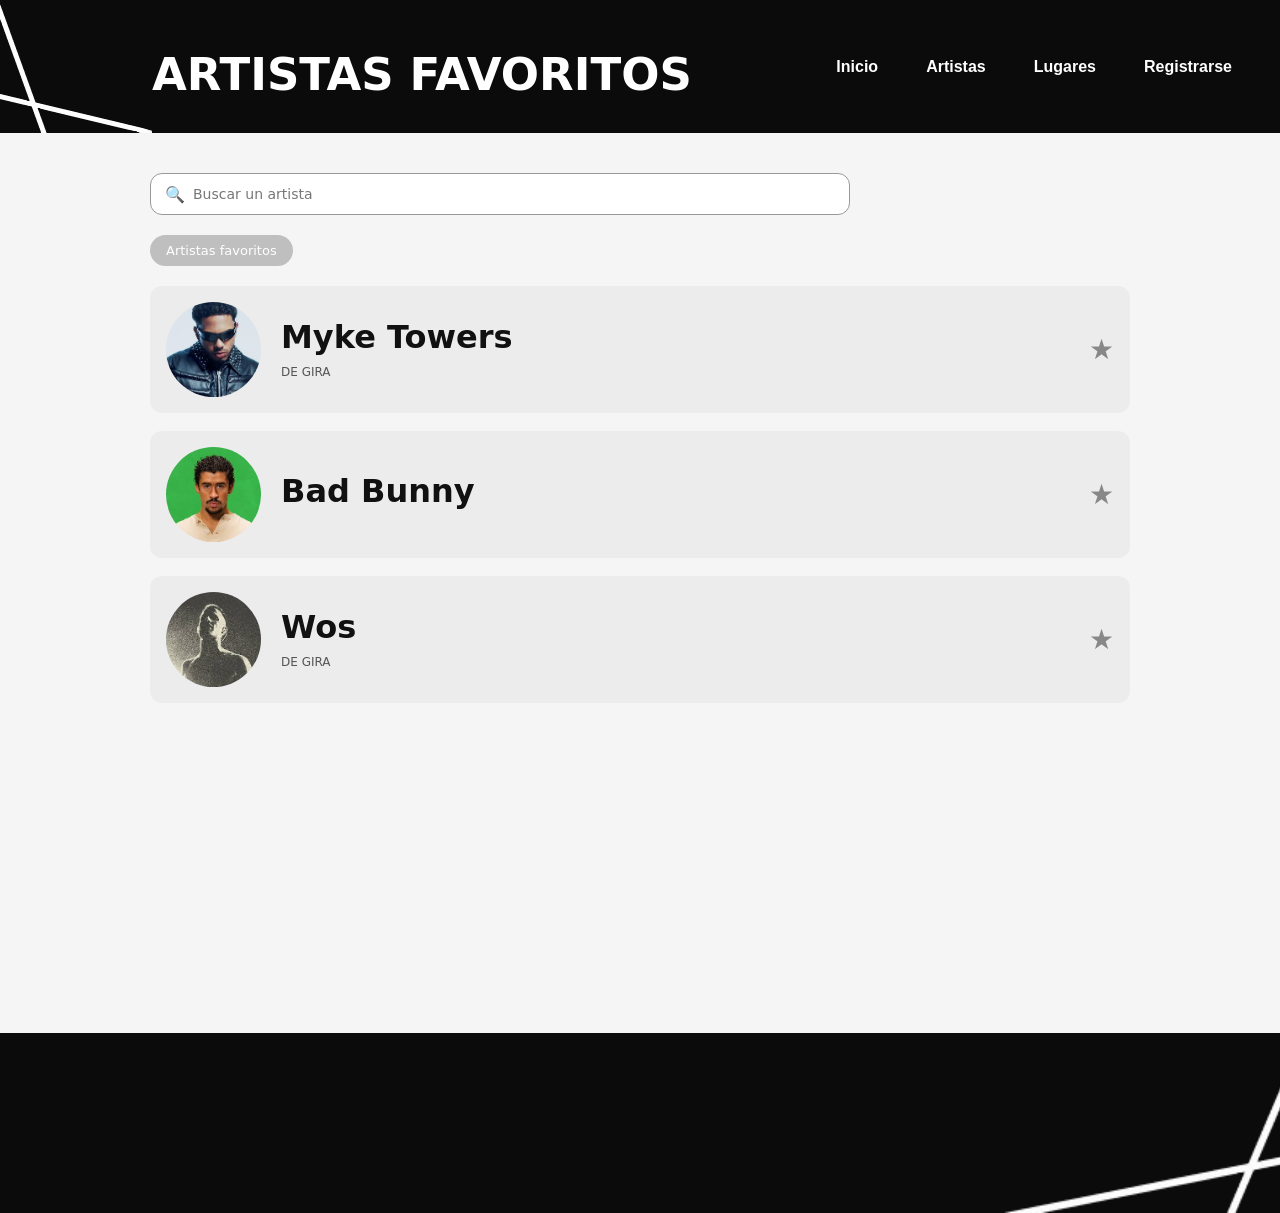
==== commit 1c693548: "Update artistas.html" ====
--- a/artistas.html
+++ b/artistas.html
@@ -46,7 +46,7 @@
 
             <div class="favorito-info">
                 <h3>Myke Towers</h3>
-                <p>DE 89%</p>
+                <p>DE GIRA</p>
             </div>
 
             <div class="favorito-star">★</div>
@@ -67,7 +67,7 @@
 
             <div class="favorito-info">
                 <h3>Wos</h3>
-                <p>DE GRA</p>
+                <p>DE GIRA</p>
             </div>
 
             <div class="favorito-star">★</div>
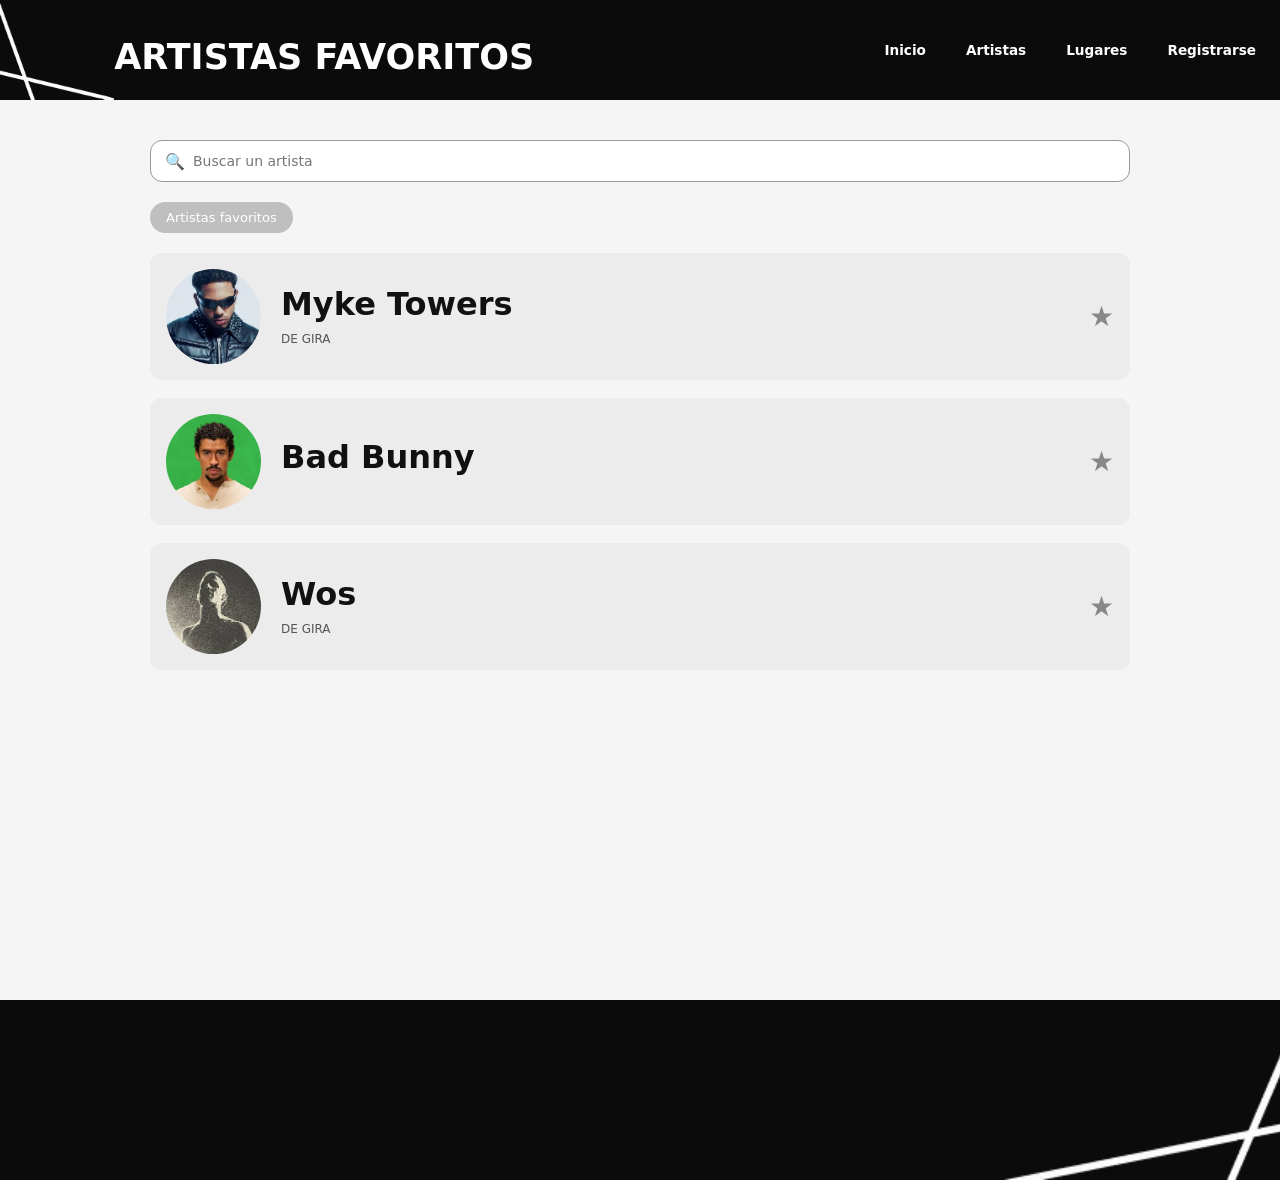
==== commit 21415940: "m" ====
--- a/artistas.html
+++ b/artistas.html
@@ -20,11 +20,11 @@
         </a>
 
         <div class="contenido-del-encabezado">
-            <nav class="nav">
-				<a href="index.html" class="btn-iniciar-sesion">Inicio</a>
-				<a href="artistas.html" class="artistas-favoritos">Artistas</a>
-				<a href="lugares.html" class="lugares-favoritos">Lugares</a>
-				<a href="registrarse.html" class="btn-iniciar-sesion">Registrarse</a>
+            <nav class="nav nav-registrarse">
+                <a href="index.html" class="link-registro">Inicio</a>
+                <a href="artistas.html" class="link-registro">Artistas</a>
+                <a href="lugares.html" class="link-registro">Lugares</a>
+                <a href="registrarse.html" class="link-registro">Registrarse</a>
             </nav>
         </div>
     </div>
--- a/css/styles.css
+++ b/css/styles.css
@@ -176,42 +176,37 @@
 /* =========================
    SEARCH + TITLES
    ========================= */
-.search-row{
-padding:16px 0 12px;
-}
-
-.search{
-  background:var(--gray-3);
-/* Usa la variable de gris medio (#bdbdbd) que definimos en el :root para pintar el fondo de la barra */
- border-radius:4px; /* redondea sutilmente las cuatro esquinas de la barra */
-  height:20px;
- width:100%;
- max-width:1400px;
-position:relative;
- /* Le avisa a la caja que los elementos que vayan adentro se van a posicionar de forma absoluta respecto a ella */
- opacity:.92;
-}
-.search::before{
- /* Sirve para crear un elemento flotante por CSS adelante del contenido del HTML */
- content:"🔍";
- position:absolute;
- /* le permite flotar libremente dentro de la barra de búsqueda, ignorando el flujo normal del texto */
- left:10px;
- top:50%;
- transform:translateY(-50%);
- /* el top: 50% baja el emoji hasta la mitad de la barra, y el translateY(-50%) lo sube exactamente la mitad de su propio tamaño para que quede perfectamente alineado al centro del renglón */
- font-size:12px;
- opacity:.8;
-}
-.search span{
- position:absolute;
- left:32px;
- top:50%;
- transform:translateY(-50%);
- font-size:11px;
- color:#2c2c2c;
- opacity:.85;
- user-select:none;
+.search-row {
+  padding: 16px 0 12px;
+}
+
+.search {
+  background: var(--gray-3);
+  border-radius: 12px; /* Cambiado de 4px a 12px para igualar a la de abajo */
+  height: 38px; /* Cambiado de 20px a 38px */
+  width: 100%;
+  max-width: 1400px;
+  position: relative;
+  /* Eliminé el opacity que tenía para que el gris sea idéntico */
+}
+
+.search::before {
+  content: "🔍";
+  position: absolute;
+  left: 14px; /* Separado un poquito más del borde (era 10px) */
+  top: 50%;
+  transform: translateY(-50%);
+  font-size: 14px; /* Icono más grande para igualar */
+}
+
+.search span {
+  position: absolute;
+  left: 40px; /* Movido para darle lugar al nuevo tamaño del ícono */
+  top: 50%;
+  transform: translateY(-50%);
+  font-size: 13px; /* Letra un poquito más grande (era 11px) */
+  color: #333; /* Mismo tono de gris oscuro que la de abajo */
+  user-select: none;
 }
 .titulo-seccion-calendario{
   font-size: 26px;
@@ -406,122 +401,6 @@
   
 /* tarjetas grandes */
 
-.event-card {
-    background: #ffffff;
-    width: 100%;
-    max-width: 680px;           /* Ancho máximo calcado de tu diseño */
-    border-radius: 35px;        /* Bordes bien redondeados */
-    overflow: hidden;           /* Clave para que la cabecera negra respete la curva del borde */
-    box-sizing: border-box;
-    font-family: Arial, sans-serif;
-}
-
-/* Cabecera Negra */
-.event-header {
-    background: #111111;
-    padding: 24px 20px;
-    text-align: center;
-    position: relative;
-    overflow: hidden;
-}
-
-/* Texto del Artista */
-.event-header h2 {
-    color: #ffffff;
-    margin: 0;
-    font-size: 36px;
-    font-weight: 700;
-    position: relative;
-    z-index: 2; /* Se para por encima de las líneas blancas */
-}
-
-/* Líneas diagonales blancas de la marca (Efecto Valla) */
-.event-header::before,
-.event-header::after {
-    content: "";
-    position: absolute;
-    background: #ffffff;
-    width: 4px;
-    height: 140px;
-    top: -30px;
-    z-index: 1;
-}
-/* Línea inclinada a la derecha */
-.event-header::before {
-    left: 45px;
-    transform: rotate(22deg);
-}
-/* Línea inclinada a la izquierda */
-.event-header::after {
-    left: 75px;
-    transform: rotate(-22deg);
-}
-
-/* Contenido interno (Columnas) */
-.event-body {
-    display: flex;
-    padding: 30px;
-    background: #ffffff;
-    gap: 30px; /* Separación limpia entre imagen e info */
-    align-items: center;
-}
-
-/* Contenedor e Imagen de la izquierda */
-.event-image-container {
-    flex: 0 0 240px; /* Ancho fijo para mantener la proporción de la foto */
-    height: 240px;
-}
-.event-artist-image {
-    width: 100%;
-    height: 100%;
-    object-fit: cover; /* Evita que la foto se deforme */
-    border-radius: 20px; /* Bordes redondeados de la foto */
-}
-
-/* Contenedor de la información derecha */
-.event-info-container {
-    flex: 1;
-    display: flex;
-    flex-direction: column;
-}
-
-/* Nombre del lugar */
-.event-info-container .event-venue {
-    margin: 0 0 6px 0;
-    font-size: 26px;
-    font-weight: 700;
-    color: #111111;
-}
-
-/* Fecha y hora */
-.event-info-container .event-date {
-    margin: 0 0 35px 0;
-    font-size: 16px;
-    font-weight: 700;
-    color: #111111;
-}
-
-/* Caja inferior de entradas */
-.event-ticket-box {
-    display: flex;
-    flex-direction: column;
-}
-.event-ticket-title {
-    font-size: 16px;
-    font-weight: 700;
-    color: #111111;
-    margin-bottom: 6px;
-}
-.event-ticket-link {
-    font-size: 14px;
-    color: #555555;
-    text-decoration: none;
-    word-break: break-all; /* Rompe el link si es más largo que el ancho disponible */
-}
-.event-ticket-link:hover {
-    text-decoration: underline;
-}
-
 
 .donde {
   background: transparent; /* O el color de fondo general de tu sitio */
@@ -734,3 +613,73 @@
   transform: scale(1.5);
   transform-origin: bottom right;
 }
+.modal-evento {
+  border: none;
+  border-radius: 20px;
+  padding: 30px;
+  width: 90%;
+  max-width: 500px;
+}
+.modal-evento::backdrop { background: rgba(0,0,0,0.7); }
+.modal-contenido { display: flex; flex-direction: column; gap: 15px; }
+.btn-cerrar { align-self: flex-end; cursor: pointer; border: none; background: none; font-size: 24px; }
+#modalImg { width: 100%; border-radius: 10px; }
+#modalImg {
+  width: 100%;           /* Ocupa todo el ancho del modal */
+  height: 300px;         /* Fijamos una altura fija para todas */
+  object-fit: cover;     /* La imagen se recorta para llenar el espacio sin deformarse */
+  border-radius: 12px;   /* Opcional: para que combine con el estilo del pop-up */
+  display: block;
+}
+.modal-calendario {
+  max-width: 700px;
+  padding: 0;        /* Importante: quita el borde blanco del dialog */
+  border-radius: 20px;
+  overflow: hidden;
+  border: none;      /* Asegura que no haya bordes extra */
+}
+
+/* El contenedor del contenido */
+.modal-contenido {
+  display: flex;
+  flex-direction: column;
+}
+
+/* Encabezado negro sin espacios */
+.modal-header-cal {
+  background: #0b0b0b;
+  color: #fff;
+  padding: 24px;
+  text-align: center;
+  margin: 0;         /* Asegura que no haya margen que cree espacios */
+}
+
+/* Cuerpo con el contenido */
+.modal-body-cal {
+  display: flex;
+  padding: 24px;
+  gap: 20px;
+  align-items: flex-start;
+}
+
+/* La imagen lateral */
+.modal-body-cal img {
+  width: 40%;
+  aspect-ratio: 1/1; /* Mantiene un formato cuadrado o rectangular fijo */
+  border-radius: 12px;
+  object-fit: cover;
+}
+
+/* Estilo del texto para que no se corte */
+.modal-info-cal {
+  flex: 1;
+}
+
+.descripcion {
+  font-size: 14px;
+  line-height: 1.6; /* Mejora la legibilidad */
+  color: #333;
+  margin-top: 10px;
+  white-space: normal; /* Asegura que el texto baje de renglón */
+  display: block;
+}
--- a/css/artistas.css
+++ b/css/artistas.css
@@ -11,16 +11,16 @@
 }
 
 .favoritos-search{
-    width:100%;
-    max-width:700px;
-    height:42px;
-    border:1px solid #999;
-    border-radius:12px;
-    background:#fff;
-    position:relative;
-    margin-bottom:20px;
-}
-
+    width: 100%;
+    /* max-width: 700px;  <-- BORRÁ O COMENTÁ ESTA LÍNEA */
+    box-sizing: border-box; /* <-- AGREGÁ ESTA LÍNEA */
+    height: 42px;
+    border: 1px solid #999;
+    border-radius: 12px;
+    background: #fff;
+    position: relative;
+    margin-bottom: 20px;
+}
 .favoritos-search::before{
     content:"🔍";
     position:absolute;
@@ -118,6 +118,12 @@
    HEADER FAVORITOS
    ================================== */
 
+   /* Achicar un poco el logo */
+.logo {
+  height: 99.99px;
+}
+
+
 .encabezado{
     background:#0b0b0b;
 }
@@ -154,7 +160,49 @@
 .titulo-header-favoritos{
     margin:35px 0 20px 0;
     color:#fff;
-    font-size:45px;
+    font-size:35px;
     font-weight:700;
     line-height:1;
 }
+
+.nav-registrarse {
+    display: flex;
+    align-items: center;
+    gap: 40px;
+}
+
+.nav-registrarse .link-registro {
+    color: #fff;
+    text-decoration: none;
+    font-size: .85rem;
+    font-weight: 700;
+    transition: opacity .3s ease;
+}
+
+.nav-registrarse .link-registro:hover {
+    opacity: .7;
+}
+
+/* Tablet */
+@media (max-width: 992px) {
+    .nav-registrarse {
+        gap: 24px;
+    }
+
+    .nav-registrarse .link-registro {
+        font-size: 1.1rem;
+    }
+}
+
+/* Celular */
+@media (max-width: 768px) {
+    .nav-registrarse {
+        gap: 16px;
+        flex-wrap: wrap;
+        justify-content: center;
+    }
+
+    .nav-registrarse .link-registro {
+        font-size: 1rem;
+    }
+}
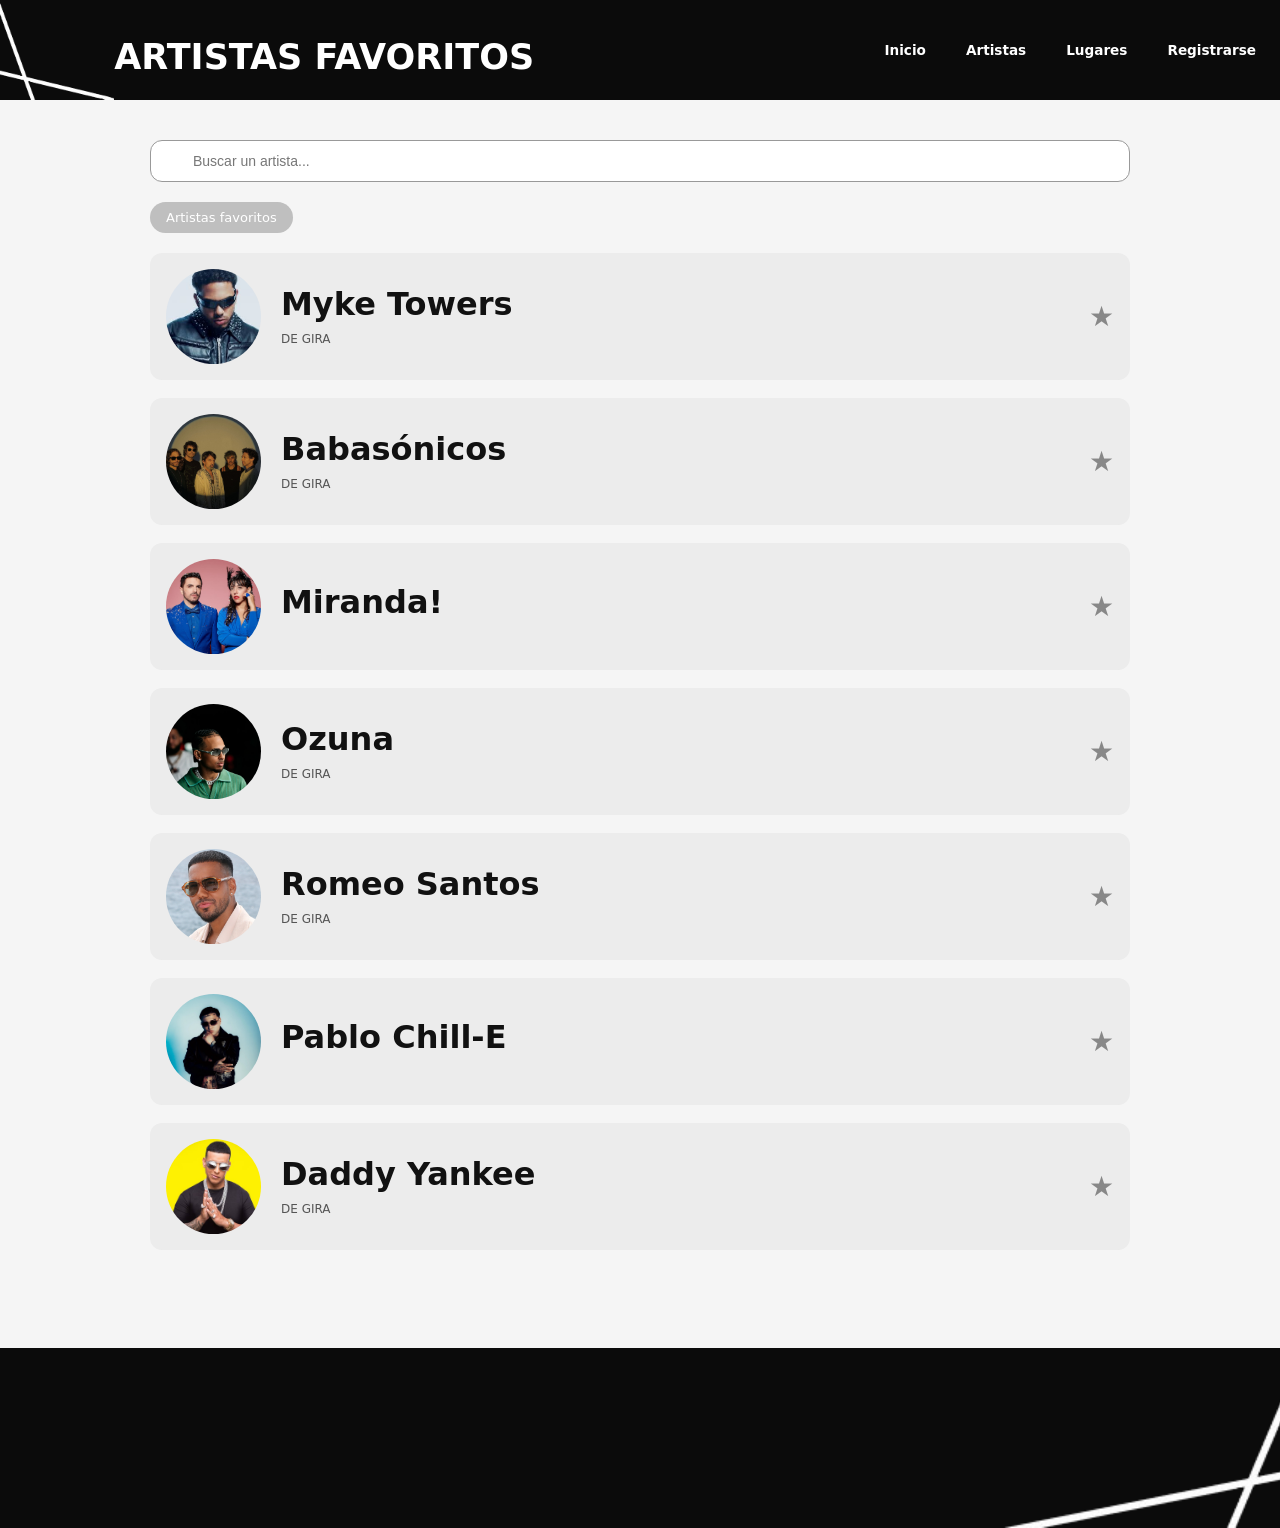
==== commit cc379efa: "img" ====
--- a/artistas.html
+++ b/artistas.html
@@ -4,7 +4,7 @@
     <meta charset="UTF-8">
     <meta name="viewport" content="width=device-width, initial-scale=1.0">
     <title>Artistas Favoritos</title>
-	<link rel="stylesheet" href="css/styles.css">	
+    <link rel="stylesheet" href="css/styles.css">   
     <link rel="stylesheet" href="css/artistas.css">
 </head>
 
@@ -14,9 +14,9 @@
     <div class="orden-de-ecabezado">
         <a class="logo-valla lugar-logo" href="index.html">
             <img class="logo" src="img/header.png" alt="VALLA">
-			<h1 class="titulo-header-favoritos">
-				ARTISTAS FAVORITOS
-			</h1>
+            <h1 class="titulo-header-favoritos">
+                ARTISTAS FAVORITOS
+            </h1>
         </a>
 
         <div class="contenido-del-encabezado">
@@ -33,46 +33,88 @@
 <section class="favoritos-page">
     <div class="wrap">
 
+        <!-- BARRA DE BÚSQUEDA ACTUALIZADA -->
         <div class="favoritos-search">
-            <span>Buscar un artista</span>
+            <input type="text" id="buscador-artistas" placeholder="Buscar un artista...">
         </div>
 
         <div class="favoritos-badge">
             Artistas favoritos
         </div>
 
+        <!-- TARJETAS DE ARTISTAS -->
         <div class="favorito-card">
             <img src="img/myketowers.jpg" alt="Myke Towers">
-
             <div class="favorito-info">
                 <h3>Myke Towers</h3>
                 <p>DE GIRA</p>
             </div>
+            <div class="favorito-star">★</div>
+        </div>
 
+<div class="favorito-card">
+            <!-- Agregado el img/ antes del nombre -->
+            <img src="img/babasonicos.jpg" alt="Babasónicos"> 
+
+            <div class="favorito-info">
+                <h3>Babasónicos</h3>
+                <p>DE GIRA</p>
+            </div>
             <div class="favorito-star">★</div>
         </div>
 
         <div class="favorito-card">
-            <img src="img/badbunny.jpg" alt="Bad Bunny">
+            <!-- Agregado el img/ -->
+            <img src="img/miranda.jpg" alt="Miranda!">
 
             <div class="favorito-info">
-                <h3>Bad Bunny</h3>
+                <h3>Miranda!</h3>
             </div>
-
             <div class="favorito-star">★</div>
         </div>
 
         <div class="favorito-card">
-            <img src="img/wos.jpg" alt="Wos">
+            <!-- Agregado el img/ -->
+            <img src="img/ozuna.jpg" alt="Ozuna">
 
             <div class="favorito-info">
-                <h3>Wos</h3>
+                <h3>Ozuna</h3>
                 <p>DE GIRA</p>
             </div>
+            <div class="favorito-star">★</div>
+        </div>
+        
+        <div class="favorito-card">
+            <!-- Agregado el img/ -->
+            <img src="img/romeo.jfif" alt="Romeo Santos">
 
+            <div class="favorito-info">
+                <h3>Romeo Santos</h3>
+                <p>DE GIRA</p>
+            </div>
             <div class="favorito-star">★</div>
         </div>
 
+        <div class="favorito-card">
+            <!-- Agregado el img/ -->
+            <img src="img/pablo.webp" alt="Pablo Chill-E">
+
+            <div class="favorito-info">
+                <h3>Pablo Chill-E</h3>
+            </div>
+            <div class="favorito-star">★</div>
+        </div>
+
+        <div class="favorito-card">
+            <!-- Agregado el img/ -->
+            <img src="img/daddy_yankee.jfif" alt="Daddy Yankee">
+
+            <div class="favorito-info">
+                <h3>Daddy Yankee</h3>
+                <p>DE GIRA</p>
+            </div>
+            <div class="favorito-star">★</div>
+        </div>
     </div>
 </section>
 
@@ -80,5 +122,28 @@
     <img src="img/foot.png" alt="" class="footer-art">
 </footer>
 
+<!-- SCRIPT PARA QUE LA BARRA FILTRE LOS ARTISTAS -->
+<script>
+    document.addEventListener("DOMContentLoaded", () => {
+        const buscador = document.getElementById("buscador-artistas");
+        const tarjetas = document.querySelectorAll(".favorito-card");
+
+        buscador.addEventListener("input", (evento) => {
+            const textoBuscado = evento.target.value.toLowerCase();
+
+            tarjetas.forEach(tarjeta => {
+                const nombreArtista = tarjeta.querySelector("h3").textContent.toLowerCase();
+                
+                // Si coincide el texto, mostramos la tarjeta como "flex" (tu diseño original). Si no, la ocultamos.
+                if (nombreArtista.includes(textoBuscado)) {
+                    tarjeta.style.display = "flex";
+                } else {
+                    tarjeta.style.display = "none";
+                }
+            });
+        });
+    });
+</script>
+
 </body>
 </html>
--- a/css/styles.css
+++ b/css/styles.css
@@ -190,14 +190,7 @@
   /* Eliminé el opacity que tenía para que el gris sea idéntico */
 }
 
-.search::before {
-  content: "🔍";
-  position: absolute;
-  left: 14px; /* Separado un poquito más del borde (era 10px) */
-  top: 50%;
-  transform: translateY(-50%);
-  font-size: 14px; /* Icono más grande para igualar */
-}
+
 
 .search span {
   position: absolute;
@@ -423,14 +416,7 @@
   position: relative;
 }
 
-.busqueda-mapa::before {
-  content: "🔍";
-  position: absolute;
-  left: 14px;
-  top: 50%;
-  transform: translateY(-50%);
-  font-size: 14px;
-}
+
 
 .busqueda-mapa span {
   position: absolute;
--- a/css/artistas.css
+++ b/css/artistas.css
@@ -1,19 +1,21 @@
-.favoritos-page{
-    background:#f5f5f5;
-    min-height:100vh;
-    padding:40px 0 80px;
-}
-
-.favoritos-titulo{
-    font-size:48px;
-    font-weight:900;
-    margin-bottom:40px;
-}
-
-.favoritos-search{
-    width: 100%;
-    /* max-width: 700px;  <-- BORRÁ O COMENTÁ ESTA LÍNEA */
-    box-sizing: border-box; /* <-- AGREGÁ ESTA LÍNEA */
+.favoritos-page {
+    background: #f5f5f5;
+    min-height: 100vh;
+    padding: 40px 0 80px;
+}
+
+.favoritos-titulo {
+    font-size: 48px;
+    font-weight: 900;
+    margin-bottom: 40px;
+}
+
+/* ==================================
+   BARRA DE BÚSQUEDA
+   ================================== */
+.favoritos-search {
+    width: 100%;
+    box-sizing: border-box; 
     height: 42px;
     border: 1px solid #999;
     border-radius: 12px;
@@ -21,148 +23,138 @@
     position: relative;
     margin-bottom: 20px;
 }
-.favoritos-search::before{
-    content:"🔍";
-    position:absolute;
-    left:14px;
-    top:50%;
-    transform:translateY(-50%);
-}
-
-.favoritos-search span{
-    position:absolute;
-    left:42px;
-    top:50%;
-    transform:translateY(-50%);
-    color:#777;
-    font-size:14px;
-}
-
-.favoritos-badge{
-    display:inline-block;
-    background:#bfbfbf;
-    color:#fff;
-    padding:8px 16px;
-    border-radius:20px;
-    font-size:13px;
-    margin-bottom:20px;
-}
-
-.favorito-card{
-    background:#ececec;
-    border-radius:12px;
-    padding:16px;
-    display:flex;
-    align-items:center;
-    gap:20px;
-    margin-bottom:18px;
-}
-
-.favorito-card img{
-    width:95px;
-    height:95px;
-    border-radius:50%;
-    object-fit:cover;
-}
-
-.favorito-card.lugar img{
-    width:95px;
-    height:95px;
-    border-radius:10px;
-}
-
-.favorito-info{
-    flex:1;
-}
-
-.favorito-info h3{
-    margin:0 0 8px;
-    font-size:32px;
-    font-weight:800;
-}
-
-.favorito-info p{
-    margin:0;
-    font-size:12px;
-    color:#555;
-    line-height:1.4;
-}
-
-.favorito-star{
-    font-size:28px;
-    color:#888;
-    cursor:pointer;
-}
-
-.favorito-star:hover{
-    color:#f5b301;
-}
-
-@media(max-width:768px){
-
-    .favoritos-titulo{
-        font-size:32px;
-    }
-
-    .favorito-card{
-        flex-direction:column;
-        text-align:center;
-    }
-
-    .favorito-info h3{
-        font-size:24px;
+
+
+.favoritos-search input {
+    width: 100%;
+    height: 100%;
+    box-sizing: border-box;
+    padding-left: 42px;
+    padding-right: 15px;
+    background: transparent;
+    border: none;
+    outline: none;
+    font-size: 14px;
+    color: #333;
+    border-radius: 12px;
+}
+
+.favoritos-search input::placeholder {
+    color: #777;
+}
+
+/* ==================================
+   TARJETAS Y BADGES
+   ================================== */
+.favoritos-badge {
+    display: inline-block;
+    background: #bfbfbf;
+    color: #fff;
+    padding: 8px 16px;
+    border-radius: 20px;
+    font-size: 13px;
+    margin-bottom: 20px;
+}
+
+.favorito-card {
+    background: #ececec;
+    border-radius: 12px;
+    padding: 16px;
+    display: flex;
+    align-items: center;
+    gap: 20px;
+    margin-bottom: 18px;
+}
+
+.favorito-card img {
+    width: 95px;
+    height: 95px;
+    border-radius: 50%;
+    object-fit: cover;
+}
+
+.favorito-card.lugar img {
+    width: 95px;
+    height: 95px;
+    border-radius: 10px;
+}
+
+.favorito-info {
+    flex: 1;
+}
+
+.favorito-info h3 {
+    margin: 0 0 8px;
+    font-size: 32px;
+    font-weight: 800;
+}
+
+.favorito-info p {
+    margin: 0;
+    font-size: 12px;
+    color: #555;
+    line-height: 1.4;
+}
+
+.favorito-star {
+    font-size: 28px;
+    color: #888;
+    cursor: pointer;
+}
+
+.favorito-star:hover {
+    color: #f5b301;
+}
+
+@media(max-width: 768px) {
+    .favoritos-titulo {
+        font-size: 32px;
+    }
+
+    .favorito-card {
+        flex-direction: column;
+        text-align: center;
+    }
+
+    .favorito-info h3 {
+        font-size: 24px;
     }
 }
 
 /* ==================================
    HEADER FAVORITOS
    ================================== */
-
-   /* Achicar un poco el logo */
 .logo {
-  height: 99.99px;
-}
-
-
-.encabezado{
-    background:#0b0b0b;
-}
-
-.header-favoritos{
-    width:100%;
-}
-
-.header-banner{
-    width:100%;
-    display:block;
-}
-
-/* ==================================
-   TITULO SOBRE BANNER NEGRO
-   ================================== */
-
-.encabezado{
-    display:flex;
-    align-items:flex-end;
-    background:#0b0b0b;
-}
-
-.header-banner{
-    display:block;
-    margin:0;
-    padding:0;
-}
-
-a{
-    text-decoration:none; /* Si no se pone esto el encabezado queda subrayado */
-}
-
-.titulo-header-favoritos{
-    margin:35px 0 20px 0;
-    color:#fff;
-    font-size:35px;
-    font-weight:700;
-    line-height:1;
+    height: 99.99px;
+}
+
+.encabezado {
+    display: flex;
+    align-items: flex-end;
+    background: #0b0b0b;
+}
+
+.header-favoritos {
+    width: 100%;
+}
+
+.header-banner {
+    width: 100%;
+    display: block;
+    margin: 0;
+    padding: 0;
+}
+
+a {
+    text-decoration: none; 
+}
+
+.titulo-header-favoritos {
+    margin: 35px 0 20px 0;
+    color: #fff;
+    font-size: 35px;
+    font-weight: 700;
+    line-height: 1;
 }
 
 .nav-registrarse {
